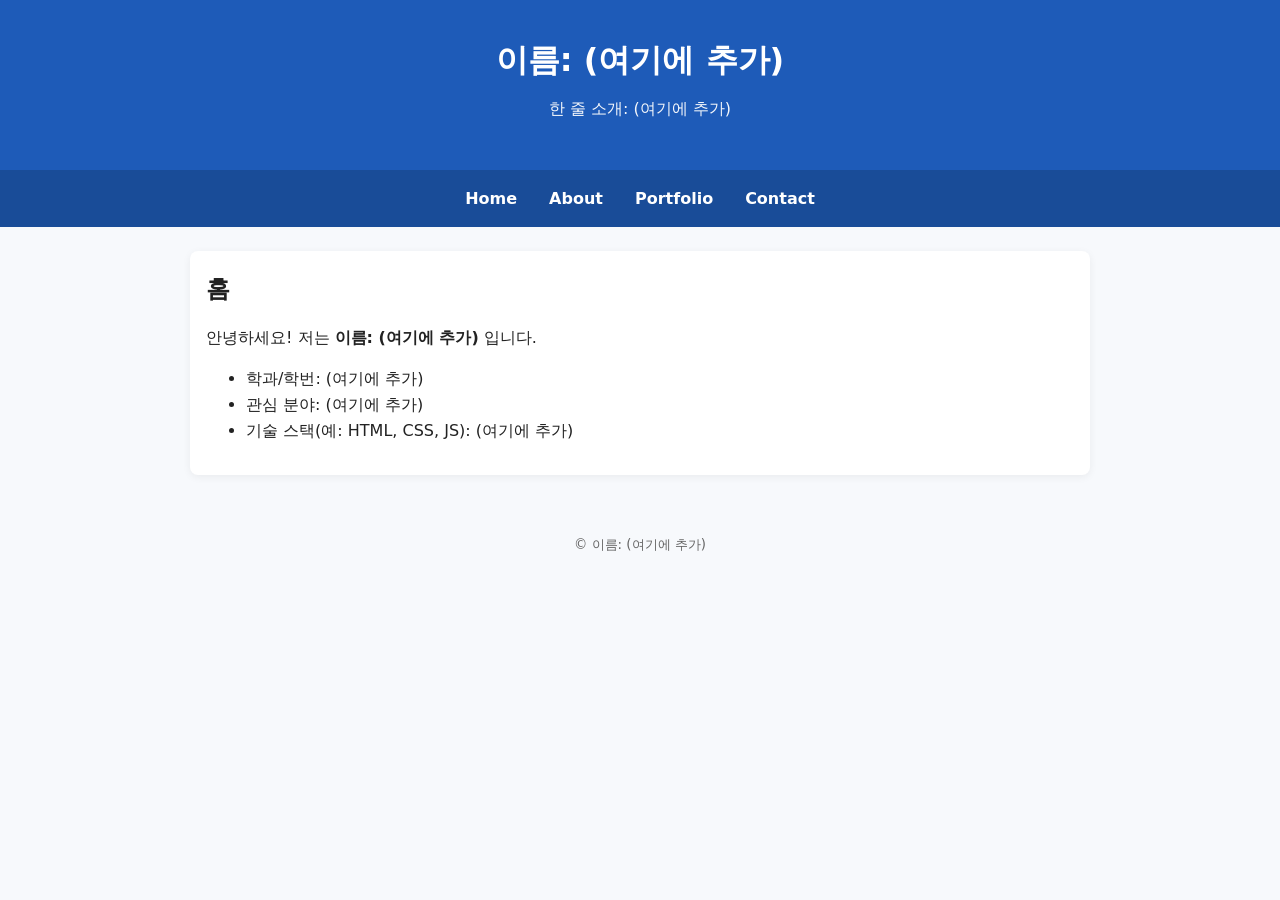
==== index.html @ 91722d76 "Add files via upload" ====
<!DOCTYPE html>
<html lang="ko">
<head>
  <meta charset="UTF-8" />
  <meta name="viewport" content="width=device-width, initial-scale=1.0"/>
  <title>인터넷활용 실습 템플릿</title>
  <link rel="stylesheet" href="style.css">
</head>
<body>
<header>
  <h1>이름: (여기에 추가)</h1>
  <p class="subtitle">한 줄 소개: (여기에 추가)</p>
</header>
<nav>
  <a href="index.html">Home</a>
  <a href="about.html">About</a>
  <a href="portfolio.html">Portfolio</a>
  <a href="contact.html">Contact</a>
</nav>
<main class="container">
<section>
  <h2>홈</h2>
  <p>안녕하세요! 저는 <strong>이름: (여기에 추가)</strong> 입니다.</p>
  <ul>
    <li>학과/학번: (여기에 추가)</li>
    <li>관심 분야: (여기에 추가)</li>
    <li>기술 스택(예: HTML, CSS, JS): (여기에 추가)</li>
  </ul>
</section>
</main>
<footer>
  <small>&copy; <span id="year"></span> 이름: (여기에 추가)</small>
</footer>
<script src="script.js"></script>
</body>
</html>
---- style.css ----
/* =============================================================
   색상 테마는 "여기"에서 바꿉니다. (파랑 계열 기본)
   원하는 색상 코드로 아래 4가지만 바꿔보세요.
   ------------------------------------------------------------- */
:root {
  --primary: #1e5bb8;      /* 메인 포인트 색상 */
  --primary-dark: #194c98; /* 호버/진한 포인트 */
  --bg: #f7f9fc;           /* 전체 배경 색 */
  --text: #222222;         /* 본문 글자 색 */
}
/* ============================================================= */

* { box-sizing: border-box; }
body {
  margin: 0;
  font-family: system-ui, -apple-system, "Segoe UI", Roboto, "Noto Sans KR", Arial, sans-serif;
  background: var(--bg);
  color: var(--text);
  line-height: 1.6;
}

header {
  padding: 2rem 1rem;
  text-align: center;
  background: var(--primary);
  color: #ffffff;
}
header .subtitle { margin-top: .25rem; opacity: .95; }

nav {
  background: var(--primary-dark);
  display: flex;
  gap: 1rem;
  padding: .75rem 1rem;
  justify-content: center;
  flex-wrap: wrap;
}
nav a {
  color: #ffffff;
  text-decoration: none;
  font-weight: 600;
  padding: .25rem .5rem;
}
nav a:hover { text-decoration: underline; }

.container {
  max-width: 900px;
  margin: 1.5rem auto;
  padding: 1rem;
  background: #ffffff;
  border-radius: 8px;
  box-shadow: 0 2px 8px rgba(0,0,0,.06);
}

section { margin-bottom: 1rem; }
h1, h2, h3 { margin: .2rem 0 .6rem; }

.contact-form {
  display: grid;
  grid-template-columns: 1fr;
  gap: .5rem;
  margin-top: 1rem;
}
input, textarea {
  width: 100%;
  padding: .6rem;
  border: 1px solid #ddd;
  border-radius: 6px;
  font: inherit;
}
button {
  padding: .6rem .8rem;
  border: none;
  border-radius: 6px;
  background: var(--primary);
  color: #fff;
  cursor: pointer;
  font-weight: 600;
}
button:hover { background: var(--primary-dark); }

footer {
  text-align: center;
  padding: 2rem 1rem;
  color: #666;
}

@media (max-width: 600px) {
  header h1 { font-size: 1.25rem; }
  .container { margin: 1rem; padding: .75rem; }
}
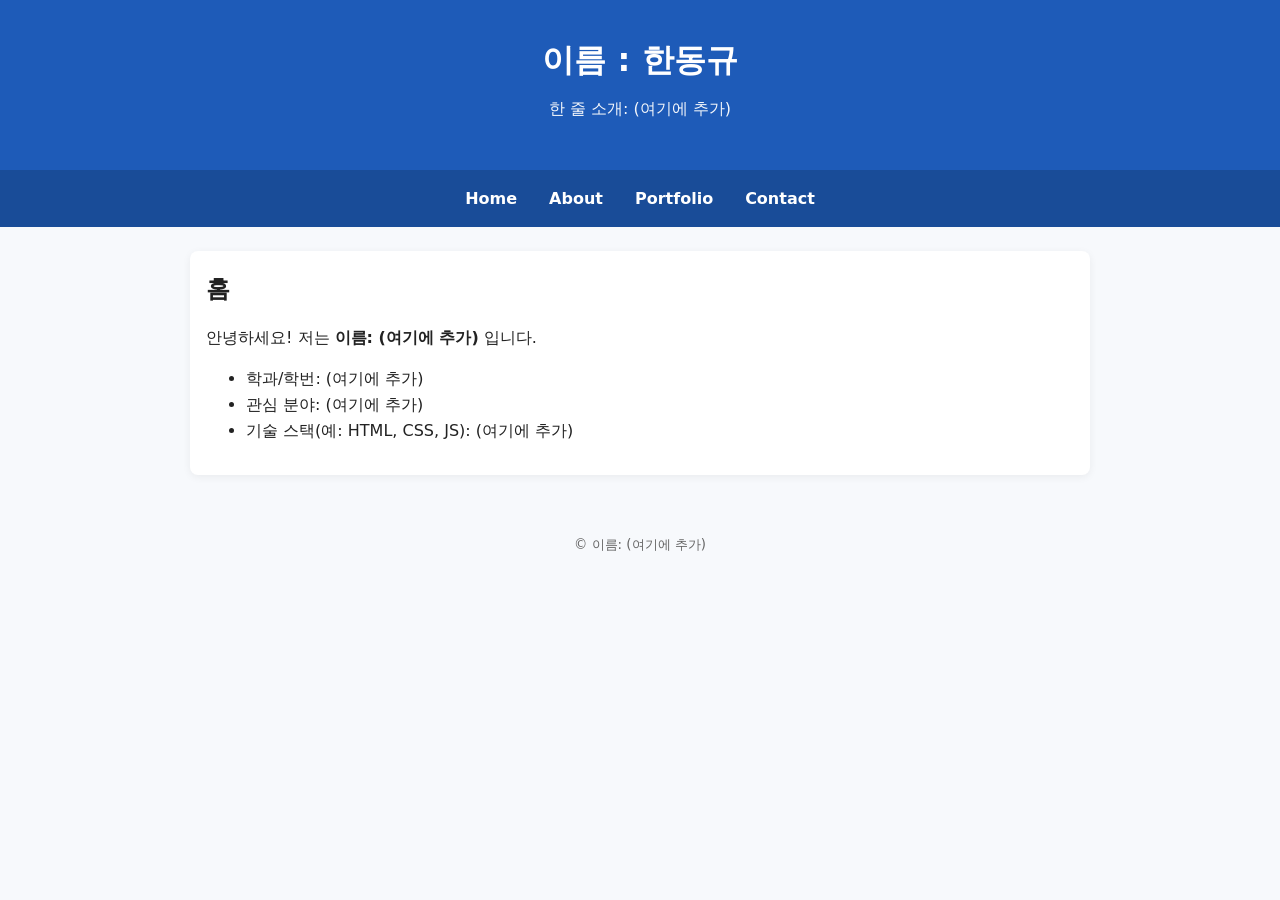
==== commit 23574a92: "Add files via upload" ====
--- a/index.html
+++ b/index.html
@@ -8,7 +8,7 @@
 </head>
 <body>
 <header>
-  <h1>이름: (여기에 추가)</h1>
+  <h1>이름 : 한동규</h1>
   <p class="subtitle">한 줄 소개: (여기에 추가)</p>
 </header>
 <nav>
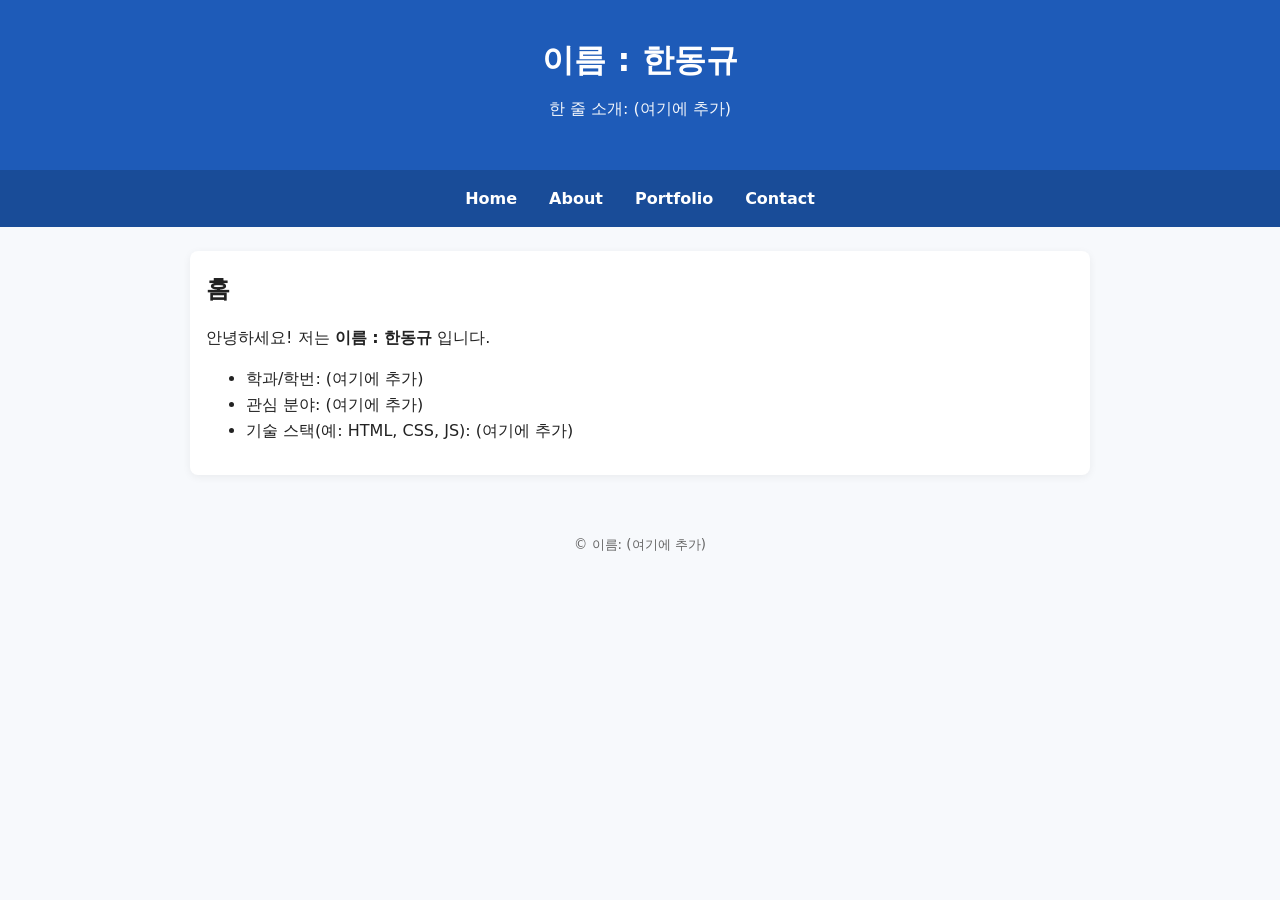
==== commit 4d2a3590: "Update index.html" ====
--- a/index.html
+++ b/index.html
@@ -20,7 +20,7 @@
 <main class="container">
 <section>
   <h2>홈</h2>
-  <p>안녕하세요! 저는 <strong>이름: (여기에 추가)</strong> 입니다.</p>
+  <p>안녕하세요! 저는 <strong>이름 : 한동규</strong> 입니다.</p>
   <ul>
     <li>학과/학번: (여기에 추가)</li>
     <li>관심 분야: (여기에 추가)</li>
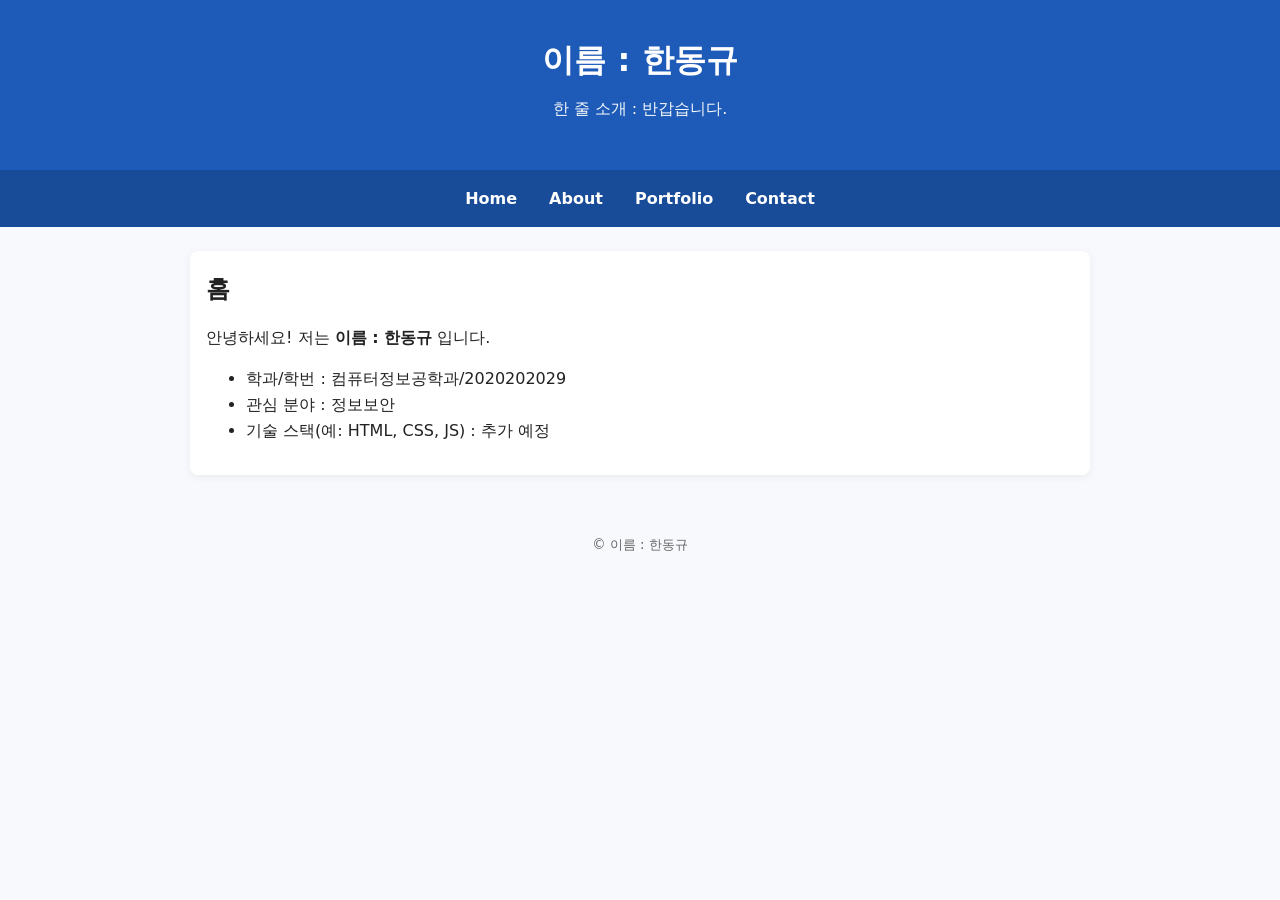
==== commit e15484ce: "Update personal information in index.html" ====
--- a/index.html
+++ b/index.html
@@ -9,7 +9,7 @@
 <body>
 <header>
   <h1>이름 : 한동규</h1>
-  <p class="subtitle">한 줄 소개: (여기에 추가)</p>
+  <p class="subtitle">한 줄 소개 : 반갑습니다.</p>
 </header>
 <nav>
   <a href="index.html">Home</a>
@@ -22,14 +22,14 @@
   <h2>홈</h2>
   <p>안녕하세요! 저는 <strong>이름 : 한동규</strong> 입니다.</p>
   <ul>
-    <li>학과/학번: (여기에 추가)</li>
-    <li>관심 분야: (여기에 추가)</li>
-    <li>기술 스택(예: HTML, CSS, JS): (여기에 추가)</li>
+    <li>학과/학번 : 컴퓨터정보공학과/2020202029</li>
+    <li>관심 분야 : 정보보안</li>
+    <li>기술 스택(예: HTML, CSS, JS) : 추가 예정</li>
   </ul>
 </section>
 </main>
 <footer>
-  <small>&copy; <span id="year"></span> 이름: (여기에 추가)</small>
+  <small>&copy; <span id="year"></span> 이름 : 한동규</small>
 </footer>
 <script src="script.js"></script>
 </body>
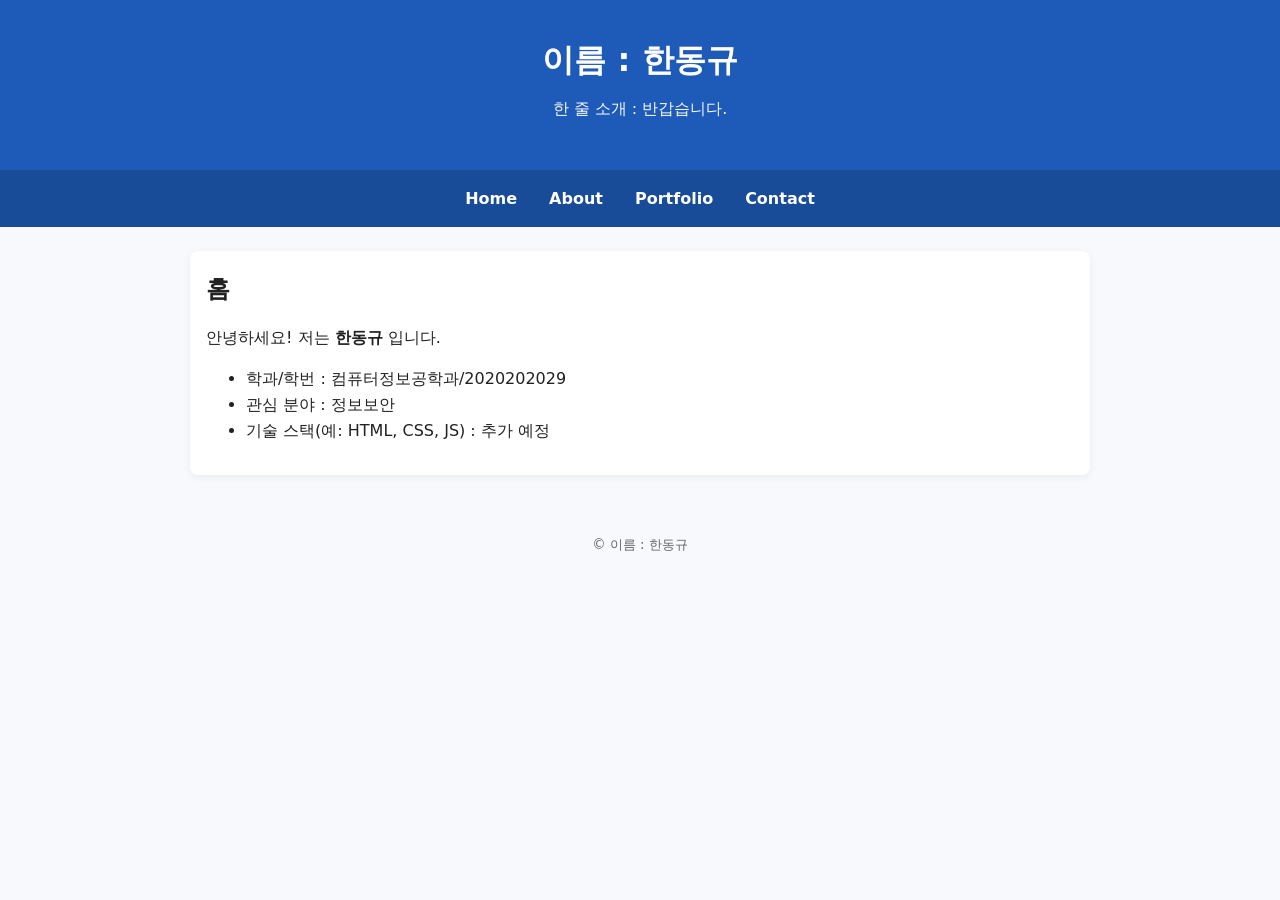
==== commit f04f1a6f: "Update index.html" ====
--- a/index.html
+++ b/index.html
@@ -20,7 +20,7 @@
 <main class="container">
 <section>
   <h2>홈</h2>
-  <p>안녕하세요! 저는 <strong>이름 : 한동규</strong> 입니다.</p>
+  <p>안녕하세요! 저는 <strong>한동규</strong> 입니다.</p>
   <ul>
     <li>학과/학번 : 컴퓨터정보공학과/2020202029</li>
     <li>관심 분야 : 정보보안</li>
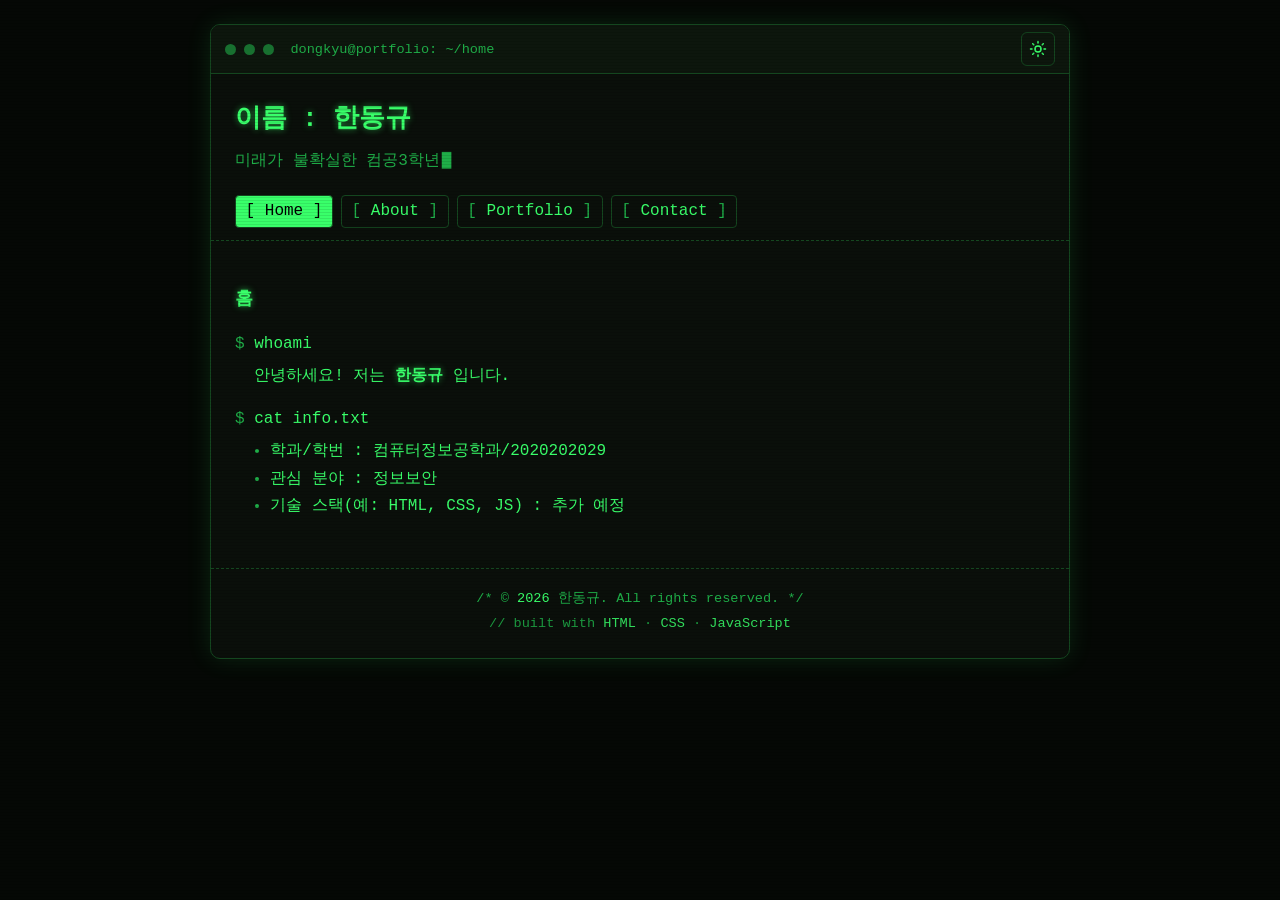
==== commit e5c319b8: "Add files via upload" ====
--- a/index.html
+++ b/index.html
@@ -3,34 +3,59 @@
 <head>
   <meta charset="UTF-8" />
   <meta name="viewport" content="width=device-width, initial-scale=1.0"/>
-  <title>인터넷활용 실습 템플릿</title>
+  <title>한동규 | Home</title>
+  <!-- 저장된 테마(다크/라이트)를 화면이 그려지기 전에 먼저 적용해서 깜빡임을 막아요 -->
+  <script>try{var t=localStorage.getItem('theme');if(t==='light'||t==='dark'){document.documentElement.setAttribute('data-theme',t);}}catch(e){}</script>
   <link rel="stylesheet" href="style.css">
 </head>
 <body>
-<header>
-  <h1>이름 : 한동규</h1>
-  <p class="subtitle">한 줄 소개 : 반갑습니다.</p>
-</header>
-<nav>
-  <a href="index.html">Home</a>
-  <a href="about.html">About</a>
-  <a href="portfolio.html">Portfolio</a>
-  <a href="contact.html">Contact</a>
-</nav>
-<main class="container">
-<section>
-  <h2>홈</h2>
-  <p>안녕하세요! 저는 <strong>한동규</strong> 입니다.</p>
-  <ul>
-    <li>학과/학번 : 컴퓨터정보공학과/2020202029</li>
-    <li>관심 분야 : 정보보안</li>
-    <li>기술 스택(예: HTML, CSS, JS) : 추가 예정</li>
-  </ul>
-</section>
-</main>
-<footer>
-  <small>&copy; <span id="year"></span> 이름 : 한동규</small>
-</footer>
+<div class="window">
+
+  <!-- 터미널 창 제목 줄 (오른쪽 끝에 해/달 버튼) -->
+  <div class="titlebar">
+    <span class="dot"></span><span class="dot"></span><span class="dot"></span>
+    <span class="title">dongkyu@portfolio: ~/home</span>
+    <button id="theme-toggle" class="theme-toggle" type="button" aria-label="라이트 모드로 전환" title="라이트 모드로 전환">
+      <svg class="icon-sun" viewBox="0 0 24 24" aria-hidden="true"><circle cx="12" cy="12" r="4"/><path d="M12 2v2M12 20v2M4.93 4.93l1.41 1.41M17.66 17.66l1.41 1.41M2 12h2M20 12h2M4.93 19.07l1.41-1.41M17.66 6.34l1.41-1.41"/></svg>
+      <svg class="icon-moon" viewBox="0 0 24 24" aria-hidden="true"><path d="M21 12.8A9 9 0 1 1 11.2 3a7 7 0 0 0 9.8 9.8z"/></svg>
+    </button>
+  </div>
+
+  <header>
+    <h1>이름 : 한동규</h1>
+    <!-- class="typing" 이 붙은 글자는 script.js가 타자 효과로 보여줘요 -->
+    <p class="subtitle typing">미래가 불확실한 컴공3학년 한동규입니다.</p>
+  </header>
+
+  <nav>
+    <a href="index.html" aria-current="page">Home</a>
+    <a href="about.html">About</a>
+    <a href="portfolio.html">Portfolio</a>
+    <a href="contact.html">Contact</a>
+  </nav>
+
+  <main>
+    <section>
+      <h2>홈</h2>
+      <p class="cmd">whoami</p>
+      <p class="out">안녕하세요! 저는 <strong>한동규</strong> 입니다.</p>
+
+      <p class="cmd">cat info.txt</p>
+      <ul>
+        <li>학과/학번 : 컴퓨터정보공학과/2020202029</li>
+        <li>관심 분야 : 정보보안</li>
+        <li>기술 스택(예: HTML, CSS, JS) : 추가 예정</li>
+      </ul>
+    </section>
+  </main>
+
+  <!-- 카피라이트: 코드 주석처럼 -->
+  <footer>
+    <p class="copyright">/* &copy; <span id="year" class="hl"></span> 한동규. All rights reserved. */</p>
+    <p class="built">// built with <span class="hl">HTML</span> · <span class="hl">CSS</span> · <span class="hl">JavaScript</span></p>
+  </footer>
+
+</div>
 <script src="script.js"></script>
 </body>
 </html>
--- a/style.css
+++ b/style.css
@@ -1,91 +1,266 @@
 /* =============================================================
-   색상 테마는 "여기"에서 바꿉니다. (파랑 계열 기본)
-   원하는 색상 코드로 아래 4가지만 바꿔보세요.
+   테마 색상표
+   - 다크 모드(기본): 검은 배경 + 초록 글씨 (터미널)
+   - 라이트 모드    : 흰 배경 + 코드 에디터(VS Code 같은) 문법 색상
+   색을 바꾸고 싶으면 아래 변수 값만 바꾸면 전체가 바뀌어요.
    ------------------------------------------------------------- */
+
+/* ---------- 다크 모드 (기본값) ---------- */
 :root {
-  --primary: #1e5bb8;      /* 메인 포인트 색상 */
-  --primary-dark: #194c98; /* 호버/진한 포인트 */
-  --bg: #f7f9fc;           /* 전체 배경 색 */
-  --text: #222222;         /* 본문 글자 색 */
+  --bg: #050805;          /* 페이지 배경 */
+  --panel: #0a0f0a;       /* 터미널 창 안쪽 배경 */
+  --titlebar: #0d160d;    /* 창 제목 줄 배경 */
+  --border: #14461f;      /* 테두리 */
+  --hover-bg: #0e1a0e;    /* 박스에 마우스 올렸을 때 */
+  --input-bg: #000000;    /* 입력창 배경 */
+  --placeholder: #1b6b30; /* 입력창 안내 글씨 */
+
+  /* 글씨 색 (다크 모드는 전부 초록 계열) */
+  --c-text: #39ff6a;      /* 기본 글씨 */
+  --c-head: #39ff6a;      /* 제목 */
+  --c-prompt: #1fae48;    /* $ 기호, 한줄소개 */
+  --c-cmd: #39ff6a;       /* 명령어 (whoami 등) */
+  --c-strong: #39ff6a;    /* 강조 글씨 */
+  --c-link: #39ff6a;      /* 링크 */
+  --c-dim: #1fae48;       /* 주석 같은 덜 중요한 글씨 */
+
+  --accent: #39ff6a;      /* 버튼/활성 메뉴 배경 */
+  --on-accent: #000000;   /* accent 위에 올라가는 글씨 */
+  --glow: 0 0 6px rgba(57, 255, 106, .55);      /* 글자 번짐 */
+  --shadow: 0 0 24px rgba(57, 255, 106, .12);   /* 창 그림자 */
+  --scan: rgba(0, 0, 0, .18);                   /* 옛날 모니터 가로줄 */
+}
+
+/* ---------- 라이트 모드 (코드 에디터 색) ---------- */
+:root[data-theme="light"] {
+  --bg: #eceff3;
+  --panel: #ffffff;
+  --titlebar: #f6f8fa;
+  --border: #d0d7de;
+  --hover-bg: #f6f8fa;
+  --input-bg: #ffffff;
+  --placeholder: #8c959f;
+
+  --c-text: #24292f;      /* 기본 글씨: 진한 회색 */
+  --c-head: #0550ae;      /* 제목: 파랑 (키워드 색) */
+  --c-prompt: #116329;    /* $ 기호, 한줄소개: 초록 (문자열 색) */
+  --c-cmd: #8250df;       /* 명령어: 보라 (함수 색) */
+  --c-strong: #953800;    /* 강조: 주황 갈색 */
+  --c-link: #0969da;      /* 링크: 밝은 파랑 */
+  --c-dim: #6e7781;       /* 주석: 회색 */
+
+  --accent: #0969da;
+  --on-accent: #ffffff;
+  --glow: none;           /* 라이트에서는 글자 번짐 끄기 */
+  --shadow: 0 4px 20px rgba(31, 35, 40, .12);
+  --scan: rgba(0, 0, 0, 0);
 }
 /* ============================================================= */
 
 * { box-sizing: border-box; }
+
 body {
   margin: 0;
-  font-family: system-ui, -apple-system, "Segoe UI", Roboto, "Noto Sans KR", Arial, sans-serif;
   background: var(--bg);
-  color: var(--text);
-  line-height: 1.6;
-}
-
-header {
-  padding: 2rem 1rem;
-  text-align: center;
-  background: var(--primary);
-  color: #ffffff;
-}
-header .subtitle { margin-top: .25rem; opacity: .95; }
-
+  color: var(--c-text);
+  /* monospace = 글자 폭이 모두 같은 코딩용 글꼴 */
+  font-family: "D2Coding", "Consolas", "Courier New", monospace;
+  line-height: 1.7;
+  padding: 1.5rem 1rem;
+  transition: background .25s, color .25s;
+}
+
+/* 화면 전체에 아주 옅은 가로줄 (다크 모드에서만 보여요) */
+body::before {
+  content: "";
+  position: fixed;
+  inset: 0;
+  pointer-events: none;   /* 클릭을 방해하지 않게 */
+  background: repeating-linear-gradient(
+    to bottom,
+    rgba(0, 0, 0, 0) 0,
+    rgba(0, 0, 0, 0) 2px,
+    var(--scan) 3px
+  );
+}
+
+/* ---------- 터미널 창 ---------- */
+.window {
+  max-width: 860px;
+  margin: 0 auto;
+  background: var(--panel);
+  border: 1px solid var(--border);
+  border-radius: 10px;
+  box-shadow: var(--shadow);
+  overflow: hidden;
+  transition: background .25s, border-color .25s;
+}
+
+/* 창 맨 위 제목 줄 (● ● ●  제목 ........ 해/달 버튼) */
+.titlebar {
+  display: flex;
+  align-items: center;
+  gap: .5rem;
+  padding: .45rem .9rem;
+  background: var(--titlebar);
+  border-bottom: 1px solid var(--border);
+  font-size: .85rem;
+  color: var(--c-dim);
+}
+.dot { width: 11px; height: 11px; border-radius: 50%; background: var(--c-dim); opacity: .6; }
+.titlebar .title { margin-left: .5rem; }
+
+/* ---------- 해/달 테마 버튼 ---------- */
+.theme-toggle {
+  margin-left: auto;          /* 남는 공간을 왼쪽에 몰아서 버튼을 오른쪽 끝으로 */
+  width: 34px;
+  height: 34px;
+  padding: 0;
+  display: grid;
+  place-items: center;
+  background: transparent;
+  color: var(--c-text);
+  border: 1px solid var(--border);
+  border-radius: 6px;
+  cursor: pointer;
+}
+.theme-toggle:hover { background: var(--accent); color: var(--on-accent); border-color: var(--accent); }
+.theme-toggle:focus-visible { outline: 2px solid var(--accent); outline-offset: 2px; }
+.theme-toggle svg { width: 18px; height: 18px; fill: none; stroke: currentColor; stroke-width: 2; stroke-linecap: round; stroke-linejoin: round; }
+
+/* 다크일 땐 해(☀)를 보여주고, 라이트일 땐 달(☾)을 보여줘요 */
+.icon-moon { display: none; }
+:root[data-theme="light"] .icon-sun { display: none; }
+:root[data-theme="light"] .icon-moon { display: block; }
+
+/* ---------- 헤더 ---------- */
+header { padding: 1.5rem 1.5rem .5rem; }
+header h1 {
+  margin: 0;
+  font-size: 1.6rem;
+  color: var(--c-head);
+  text-shadow: var(--glow);
+}
+header .subtitle {
+  margin: .4rem 0 0;
+  min-height: 1.7em;      /* 글자가 타자로 나오는 동안 아래 내용이 안 흔들리게 */
+  color: var(--c-prompt);
+}
+
+/* 타자 칠 때 뒤에 붙는 깜빡이는 커서 */
+.typing::after {
+  content: "█";
+  margin-left: 2px;
+  animation: blink 1s steps(1) infinite;
+}
+@keyframes blink { 50% { opacity: 0; } }
+
+/* ---------- 메뉴 ---------- */
 nav {
-  background: var(--primary-dark);
   display: flex;
-  gap: 1rem;
-  padding: .75rem 1rem;
-  justify-content: center;
   flex-wrap: wrap;
+  gap: .5rem;
+  padding: .75rem 1.5rem;
+  border-bottom: 1px dashed var(--border);
 }
 nav a {
-  color: #ffffff;
+  color: var(--c-text);
   text-decoration: none;
-  font-weight: 600;
-  padding: .25rem .5rem;
-}
-nav a:hover { text-decoration: underline; }
-
-.container {
-  max-width: 900px;
-  margin: 1.5rem auto;
-  padding: 1rem;
-  background: #ffffff;
-  border-radius: 8px;
-  box-shadow: 0 2px 8px rgba(0,0,0,.06);
-}
-
-section { margin-bottom: 1rem; }
-h1, h2, h3 { margin: .2rem 0 .6rem; }
-
-.contact-form {
-  display: grid;
-  grid-template-columns: 1fr;
-  gap: .5rem;
-  margin-top: 1rem;
-}
+  padding: .1rem .6rem;
+  border: 1px solid var(--border);
+  border-radius: 4px;
+}
+nav a::before { content: "[ "; color: var(--c-dim); }
+nav a::after  { content: " ]"; color: var(--c-dim); }
+nav a:hover { background: var(--accent); color: var(--on-accent); }
+nav a:hover::before, nav a:hover::after { color: var(--on-accent); }
+/* 지금 보고 있는 페이지는 색을 반전 */
+nav a[aria-current="page"] { background: var(--accent); color: var(--on-accent); }
+nav a[aria-current="page"]::before,
+nav a[aria-current="page"]::after { color: var(--on-accent); }
+
+/* ---------- 본문 ---------- */
+main { padding: 1.5rem; }
+section { margin-bottom: 1.5rem; }
+h2, h3 { margin: 1.2rem 0 .5rem; font-weight: 700; text-shadow: var(--glow); }
+h2 { font-size: 1.15rem; color: var(--c-head); }
+h3 { font-size: 1rem; color: var(--c-dim); }
+
+/* 명령어 줄:  $ whoami  */
+.cmd { margin: 1rem 0 .3rem; color: var(--c-cmd); }
+.cmd::before { content: "$ "; color: var(--c-prompt); }
+.out { margin: 0 0 .5rem 1.2rem; }   /* 명령어 결과는 살짝 들여쓰기 */
+
+ul, ol { margin: .3rem 0 .8rem; padding-left: 2.2rem; }
+li::marker { color: var(--c-dim); }
+strong { color: var(--c-strong); text-shadow: var(--glow); }
+a { color: var(--c-link); text-decoration: underline; text-underline-offset: 3px; }
+a:hover { background: var(--accent); color: var(--on-accent); text-decoration: none; }
+
+/* ---------- 포트폴리오 프로젝트 박스 ---------- */
+.project {
+  border: 1px solid var(--border);
+  border-left: 3px solid var(--accent);
+  border-radius: 4px;
+  padding: .8rem 1rem;
+  margin: .8rem 0;
+  transition: background .2s;
+}
+.project:hover { background: var(--hover-bg); }   /* 마우스를 올리면 살짝 밝아짐 */
+.project .name { font-weight: 700; color: var(--c-strong); text-shadow: var(--glow); }
+.project .name::before { content: "drwxr-xr-x  "; color: var(--c-dim); font-weight: 400; text-shadow: none; }
+
+/* ---------- 연락처 폼 ---------- */
+.contact-form { display: grid; gap: .5rem; margin-top: 1rem; }
+label { color: var(--c-dim); }
+label::before { content: "> "; }
 input, textarea {
   width: 100%;
   padding: .6rem;
-  border: 1px solid #ddd;
-  border-radius: 6px;
+  background: var(--input-bg);
+  color: var(--c-text);
+  border: 1px solid var(--border);
+  border-radius: 4px;
   font: inherit;
-}
-button {
-  padding: .6rem .8rem;
-  border: none;
-  border-radius: 6px;
-  background: var(--primary);
-  color: #fff;
+  caret-color: var(--accent);
+}
+input::placeholder, textarea::placeholder { color: var(--placeholder); }
+input:focus, textarea:focus { outline: 1px solid var(--accent); box-shadow: var(--glow); }
+
+.contact-form button {
+  justify-self: start;
+  padding: .5rem 1rem;
+  background: transparent;
+  color: var(--accent);
+  border: 1px solid var(--accent);
+  border-radius: 4px;
+  font: inherit;
   cursor: pointer;
-  font-weight: 600;
-}
-button:hover { background: var(--primary-dark); }
-
+}
+.contact-form button:hover { background: var(--accent); color: var(--on-accent); }
+
+/* ---------- 푸터 (카피라이트) ---------- */
+/* 코드의 주석처럼 보이게 꾸민 카피라이트 */
 footer {
+  padding: 1.1rem 1.5rem 1.4rem;
+  border-top: 1px dashed var(--border);
   text-align: center;
-  padding: 2rem 1rem;
-  color: #666;
-}
-
+  font-size: .85rem;
+  color: var(--c-dim);
+}
+footer p { margin: 0; }
+footer .built { margin-top: .15rem; opacity: .85; }
+footer .hl { color: var(--c-strong); }   /* 연도, 기술 이름 강조 */
+
+/* ---------- 반응형 (작은 화면) ---------- */
 @media (max-width: 600px) {
-  header h1 { font-size: 1.25rem; }
-  .container { margin: 1rem; padding: .75rem; }
-}
+  body { padding: .75rem .5rem; }
+  header h1 { font-size: 1.3rem; }
+  main, header, nav, footer { padding-left: 1rem; padding-right: 1rem; }
+}
+
+/* "동작 줄이기" 설정을 켠 사용자에게는 깜빡임과 전환 효과를 끄기 */
+@media (prefers-reduced-motion: reduce) {
+  .typing::after { animation: none; }
+  body, .window, .project { transition: none; }
+}
